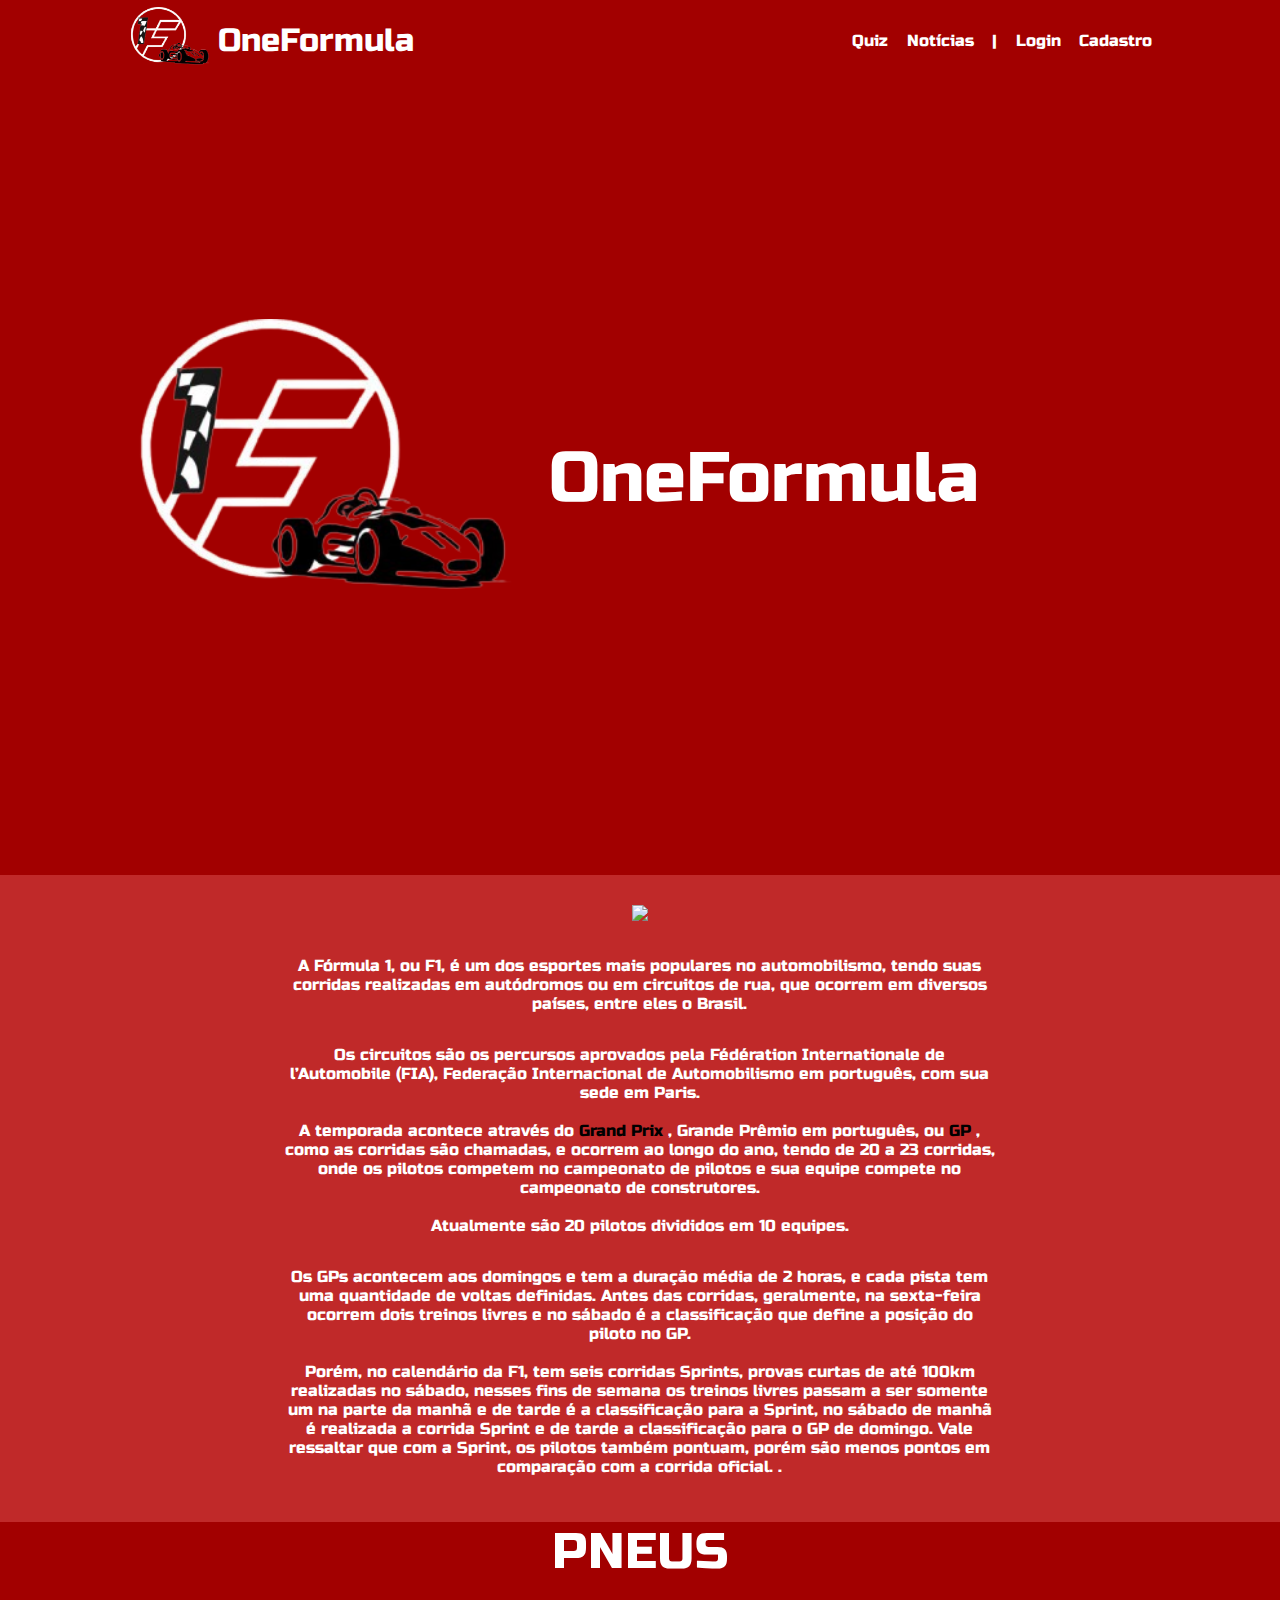
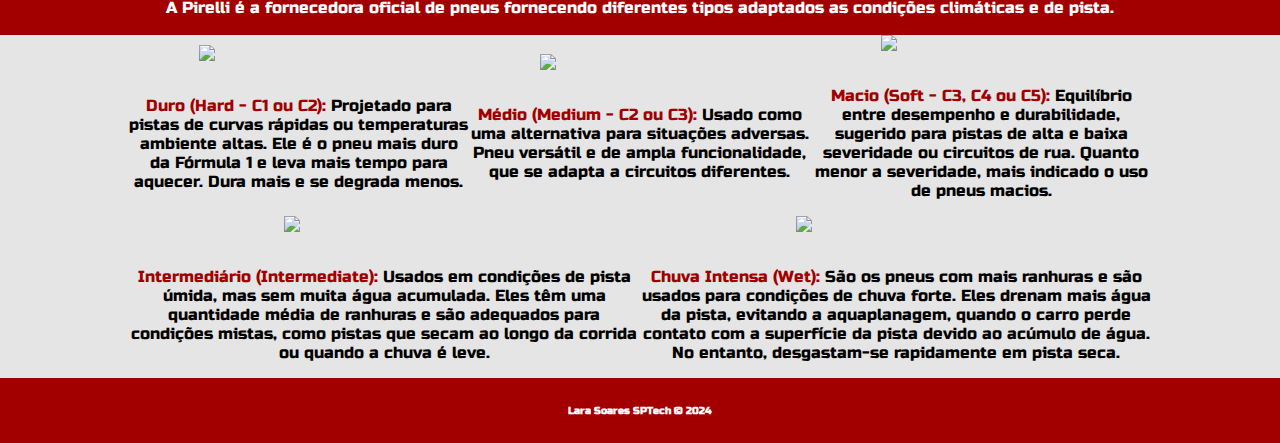
==== public/index.html @ 7b91bd4e "começo validação login/cadastro" ====
<!DOCTYPE html>
<html lang="en">

<head>
  <meta charset="UTF-8">
  <meta http-equiv="X-UA-Compatible" content="IE=edge">
  <meta name="viewport" content="width=device-width, initial-scale=1.0">

  <title>OneFormula</title>

  <link rel="stylesheet" href="css/style.css">
  <link rel="icon" href="./fotos/logo com carro.png">
</head>

<body>
  <!-- Header -->
  <div class="header">
    <div class="container">
      <div class="logo">
        <img src="./fotos/logo__3_-removebg-preview2.png" width="90px">
        <h1 class="titulo">OneFormula</h1>
      </div>
      <ul class="navbar">
        <li class="barra">
          <a href="quiz.html">Quiz</a>
        </li>
        <li>
          <a href="noticias.html">Notícias</a>
        </li>
        <li>|</li>
        <li>
          <a href="login.html">Login</a>
        </li>
        <li>
          <a href="cadastro.html">Cadastro</a>
        </li>
      </ul>
    </div>
  </div>


  <!-- Banner -->
  <div class="banner">
    <div class="container">
      <img src="./fotos/logo__3_-removebg-preview2.png" width="500px">
      <p>OneFormula</p>
    </div>
  </div>
  <!-- Primeira parte -->
  <div class="social">
    <div class="container">
      <div class="boxes">
        <img
          src="https://media.formula1.com/image/upload/f_auto,c_limit,w_195,q_auto/etc/designs/fom-website/images/f1_logo"><br>
        <div class="box">
          <div class="minibox">
          </div>
          <p>A Fórmula 1, ou F1, é um dos esportes mais populares no automobilismo, tendo suas corridas realizadas em
            autódromos ou em circuitos de rua, que ocorrem em diversos países, entre eles o Brasil. </p>
        </div>
        <div class="box">
          <div class="minibox">
          </div>
          <p>Os circuitos são os percursos aprovados pela Fédération Internationale de l’Automobile (FIA), Federação
            Internacional de Automobilismo em português, com sua sede em Paris. <br><br>
            A temporada acontece através do<span> Grand Prix</span> , Grande Prêmio em português, ou <span>GP</span> ,
            como as corridas são chamadas, e ocorrem ao longo do ano, tendo de 20 a 23 corridas, onde os pilotos
            competem no campeonato de pilotos e sua equipe compete no campeonato de construtores. <br><br> Atualmente
            são 20 pilotos divididos em 10 equipes. </p>
        </div>
        <div class="box">
          <p>Os GPs acontecem aos domingos e tem a duração média de 2 horas, e cada pista tem uma quantidade de voltas
            definidas. Antes das corridas, geralmente, na sexta-feira ocorrem dois treinos livres e no sábado é a
            classificação que define a posição do piloto no GP. <br> <br>Porém, no calendário da F1, tem seis corridas
            Sprints, provas curtas de até 100km realizadas no sábado, nesses fins de semana os treinos livres passam a
            ser somente um na parte da manhã e de tarde é a classificação para a Sprint, no sábado de manhã é realizada
            a corrida Sprint e de tarde a classificação para o GP de domingo. Vale ressaltar que com a Sprint, os
            pilotos também pontuam, porém são menos pontos em comparação com a corrida oficial. .</p>
        </div>
      </div>
    </div>
  </div>

  <!-- Barra de separação -->
  <div class="header2">
    <a>PNEUS</a>
    <p>A Pirelli é a fornecedora oficial de pneus fornecendo diferentes tipos adaptados as condições climáticas e de
      pista.</p>
  </div>

  <!-- Segunda parte pneus-->
  <div class="social2">
    <div class="container">

      <div class="box2">
        <img src="https://tyre-assets.pirelli.com/staticfolder/Tyre/resources/img/white-parentesi.png"><br>
        <p><span>Duro (Hard - C1 ou C2):</span>
          Projetado para pistas de curvas rápidas ou temperaturas ambiente altas. Ele é o pneu mais duro da Fórmula 1 e
          leva mais tempo para aquecer. Dura mais e se degrada menos. </p>
      </div>

      <div class="box2">
        <div class="minibox">
        </div>
        <img src="https://tyre-assets.pirelli.com/staticfolder/Tyre/resources/img/yellow-parentesi.png"><br>
        <p><span>Médio (Medium - C2 ou C3):</span>
          Usado como uma alternativa para situações adversas. Pneu versátil e de ampla funcionalidade, que se adapta a
          circuitos diferentes. </p>
      </div>

      <div class="box2">
        <img src="https://tyre-assets.pirelli.com/staticfolder/Tyre/resources/img/red-parentesi.png"><br>
        <p><span>Macio (Soft - C3, C4 ou C5):</span>
          Equilíbrio entre desempenho e durabilidade, sugerido para pistas de alta e baixa severidade ou circuitos de
          rua. Quanto menor a severidade, mais indicado o uso de pneus macios.</p>
      </div>

    </div>
  </div>
  </div>

  <!-- continuação pneus -->
  <div class="social2">
    <div class="container">
      <div class="box3">
        <img
          src="https://tyre-assets.pirelli.com/images/global/380/862/cinturato-green-intermediate-4505508953587.png"><br>
        <p><span>Intermediário (Intermediate):</span>
          Usados em condições de pista úmida, mas sem muita água acumulada. Eles têm uma quantidade média de ranhuras e
          são adequados para condições mistas, como pistas que secam ao longo da corrida ou quando a chuva é leve. </p>
      </div>
      <div class="box3">
        <img src="https://tyre-assets.pirelli.com/images/global/968/233/cinturato-blue-wet-4505508953865.png"><br>
        <p><span>Chuva Intensa (Wet):</span>
          São os pneus com mais ranhuras e são usados para condições de chuva forte. Eles drenam mais água da pista,
          evitando a aquaplanagem, quando o carro perde contato com a superfície da pista devido ao acúmulo de água. No
          entanto, desgastam-se rapidamente em pista seca. </p>
      </div>

    </div>
  </div>
  </div>


  <!-- Slides -->

 



    <!-- Footer -->
    <div class="footer">
      <div class="container">
        <h4>Lara Soares SPTech &copy; 2024</h4>
      </div>
    </div>

  </section>
</body>

</html>

<script>


</script>
---- public/css/style.css ----
@import url('https://fonts.googleapis.com/css2?family=Russo+One&display=swap');

body{

    margin: 0;
    padding: 0;
    font-family: Russo One;
    background-color: #A20000;
}

:root{
    --tamanho-header: 80px;
    --tamanho-banner: calc(90vh - var(--tamanho-header) + var(--tamanho-footer) - 2px);
    --tamanho-login: calc(100vh - var(--tamanho-header) - var(--tamanho-footer) - 2px);
    --tamanho-footer: 65px;
}

/* HEADER */

.header{
    height: var(--tamanho-header);
    border-bottom: 2px solid #A20000;
}

.container{
    display: flex;
    width: 80%;
    margin: auto;
    align-items: center;
}
.container .logo{
    align-self: flex-start;
    display: flex;
    align-items: center;

}

.header .container{
    justify-content:space-between;
    align-items: center;
    height: 100%;
}

.header a{
    text-decoration: none;
    color: white;
   
}

.barra {
    font-weight: 500;
    
}

.navbar {
    width: 300px;
    display: flex;
    align-items: center;
    justify-content: space-between;
    list-style: none;
    color: white;

}

.titulo {
    color: white;
    width: fit-content;
    font-weight: 400;

}


/* BANNER PRINCIPAL */

.banner {
    height: var(--tamanho-banner);
    background-image: url("../fotos/F1\ 2023\ Winners\ La\ La\ La「\ F1\ Edit\ 」.gif");
    background-size: cover;
    background-position: center;
}

.banner .container{
    justify-content:flex-start;
    align-items: center;
    height: 100%;
}

.banner .container p {
    width: 70%;
    font-size: 70px;
    justify-content: center;
    align-items: center;
    color: white;
}

.banner .container span {
    font-weight: 800;
}

/*  PRIMEIRA PARTE  */

.social {
    background-color: #c02929;
    display: flex;
    justify-content: center;
}

.social .container .boxes {
    display: flex;
    flex-direction: column;
    width: 70%;
    padding: 30px 0;
    align-items: center;
    color: white;
}

.social .container span{
    color: black

}

.box {
    display: flex;
    flex-direction: row;
    align-items: center;
    width: 100%;
    text-align: center;
}


/*  Barra de separação  */

.header2{
    height: px;
    border-bottom: 2px solid #A20000;
    background-image: url('https://i.pinimg.com/originals/b1/d0/19/b1d019e9c4352865d2963efac66d0c87.gif');
    background-repeat: no-repeat;
    background-size: cover;
    
   

}
.header2 a{
    display: flex;
    text-decoration: none;
    color: white;
    font-size: 50px;
    justify-content:center;  
}
.header2 p{
    color: white;
    display: flex;
    justify-content:center ;
}

/*  PARTE PNEUS */
.social2 {
    background-color: #e5e5e5;
    display: flex;
    justify-content: center;

}

.social2 .container2  {
    display: flex;
    justify-content: center;
    flex-direction: column;
    width: 70%;
    padding: 30px 0;
    color: white;
}


.box2 {
    display: flex;
    flex-direction: column;
    align-items: center;
    width: 100%;
    text-align:center;
    color: black;
}
.box2 span {
   color:#A20000;
}
.box2 img{
    width: 200px;
}

.box3{
    display: flex;
    flex-direction: column;
    align-items: center;
    width: 100%;
    text-align: center;
    color: black;   
}
.box3 span{
    color: #A20000;
}
.box3 img{
    width: 200px;
}



/* FOOTER */

.footer {
    background-color: #A20000;
    height: var(--tamanho-footer);
    color: #fff;
    display: flex;
    font-size: 10px;
}

.footer .container {
    justify-content: center;
    align-items: center;
}



/*  LOGIN  */

.login {
    height: var(--tamanho-login);
    color: #e5e5e5;
    background-image: url('../fotos/tifosi.jpg');
    background-repeat: no-repeat;
    background-size: cover;
}

   
.container{
    align-items:center ;
    justify-content: center;
    

}
.card{
    background-color:  #e5e5e5;
    color: #A20000	; 
    font-family: Russo One;
    padding: 20px;
    border-radius: 50px;
    width: 60vh;
    margin-bottom: 90px;
    margin-top: 90px;
    border-style: dotted;

   
}

.card h2 {
        text-align: center;
        margin-bottom: 20px;
}


.formulario{
    background-color:  #e5e5e5; 
    text-align: center;

}
 .campo {
        display: flex;
        font-size: 15px ;
        font-weight: 800;
        flex-direction: column;
        
 }
 span {
    text-align: left;
    margin-top: 10px;

}
 input {
    border-radius: 5px;
    border-color: #A20000;
    border-bottom: 2px solid #A20000;
    margin-left: 30px;
    margin-right: 30px;
    width: 80%;
    height: 25px;
    text-align: center;
    background-color: #e5e5e5;
}


.botao{
        background-color: #A20000; 
        color: #e5e5e5;
        padding: 10px ;
        border: none;
        border-radius: 5px;
        cursor: pointer;   
        width: 30%; 
        margin: 10px;
} 
.botao:hover {
    background-color:#0c8196; 
    
}

.texto-link{
    margin-top: 2%;
    font-size: 15px;
    align-self: center;
    text-decoration: none;
    color: #A20000;
 
}
a:hover{
    color:#0c8196; 
}

 /* CADASTRO  */
.cadastro {
    height: var(--tamanho-login);
    color: #e5e5e5;
    background-image: url('../fotos/fridayspa-francorchamps9-scaled-1920x1080.jpg');
    background-repeat: no-repeat;
}
.card-cadastro{
    background-color:  #e5e5e5;
    color: #A20000; 
    font-family: Russo One;
    padding: 20px;
    border-radius: 50px;
    width: 80vh;
    margin: 10px;
    border-style: dotted;

}
.card-cadastro h2 {
    text-align: center;
    margin-bottom: 20px;
  }
  /* CARD ERRO */

  .alerta_erro{
    display: flex;
    justify-content: flex-end;
  }
  
  .card_erro {
    display: none;
    background-color: #fff;
    color: #0c8196;
    width: 230px;
    position: fixed;
    border-radius: 15px;
    border: #0c8196 3px solid;
    padding: 10px;
    margin-right: 10%;
  }
  
  .card_erro #mensagem_erro{
    font-weight: 500;
    font-size: 20px;
    font-family: "Russo One";
  }

  /* BANNER NOTÍCIA */
  .banner2 {
    height: var(--tamanho-banner);
    background-image: url('https://i.pinimg.com/originals/85/02/20/8502209caddc3417e687382704c59e1c.gif');
    background-size: cover;
    background-position: center;
}

.banner2 .container p {
    width: 70%;
    font-size: 70px;
    justify-content: center;
    align-items: center;
}
.banner2 .container{
    justify-content:flex-start;
    align-items: center;
    height: 100%;
    color: white;
}

/* Noticias */


.cardn {
	background-color: #f2f2f2;
	border-radius: 10px;
	
	padding: 20px;
	margin: 20px;
	width: 500px;
	display: flex;
	flex-direction: column;
	align-items: center;
	justify-content: center;
	text-align: center;
}
.cardn a{
    cursor: pointer;
    transition: 0.4s;
}

.cardn h2 {
    font-family: 'Russo One';
	font-size: 24px;
	margin-bottom: 10px;
    color: #A20000;
}

.cardn p {
    font-family: 'Russo One';
	font-size: 18px;
	line-height: 1.5;
	margin-bottom: 20px;
    color: black;
}

.cardn img {
	width: 100%;
	height: 100%;
	margin-bottom: 20px;
}
.cardn button{
    border: none;
    border-radius: 5px;
    padding: 10px 20px;
    background-color: #A20000;
    color: white;
}

/* slider section  */
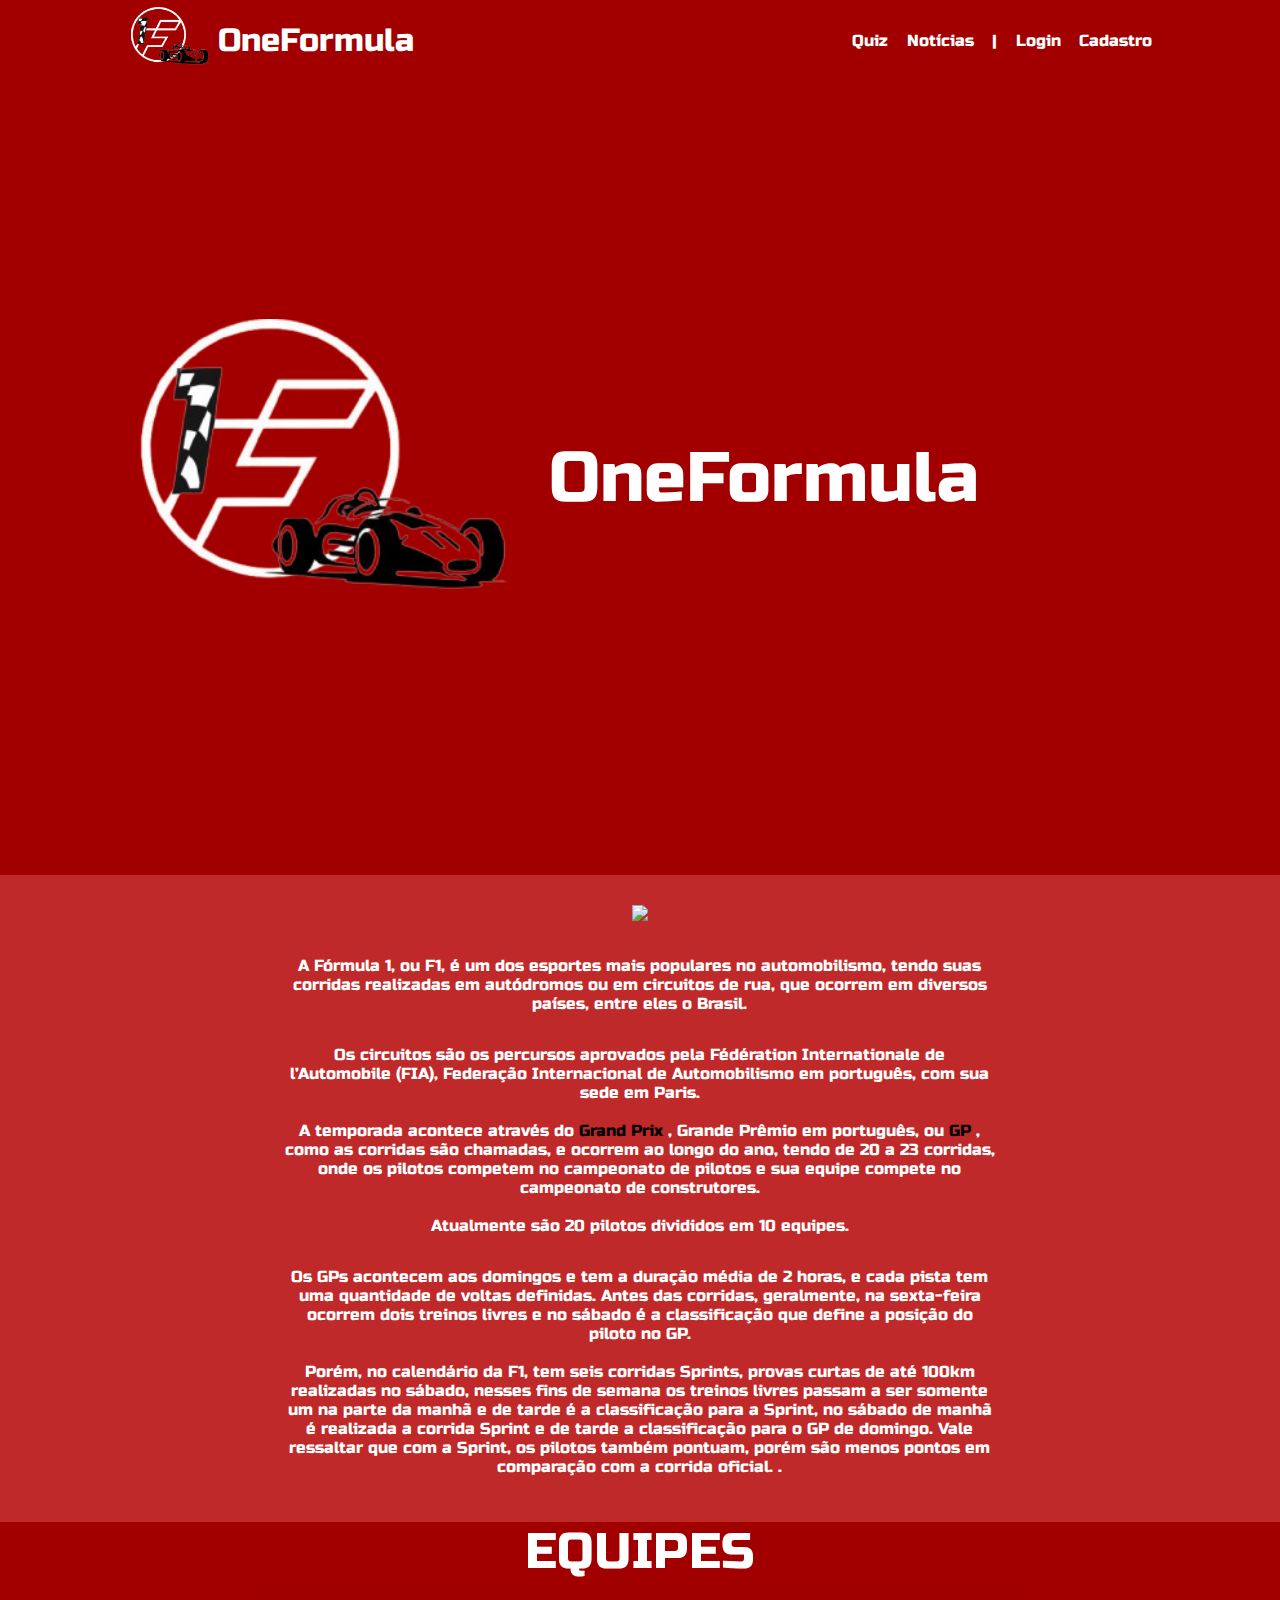
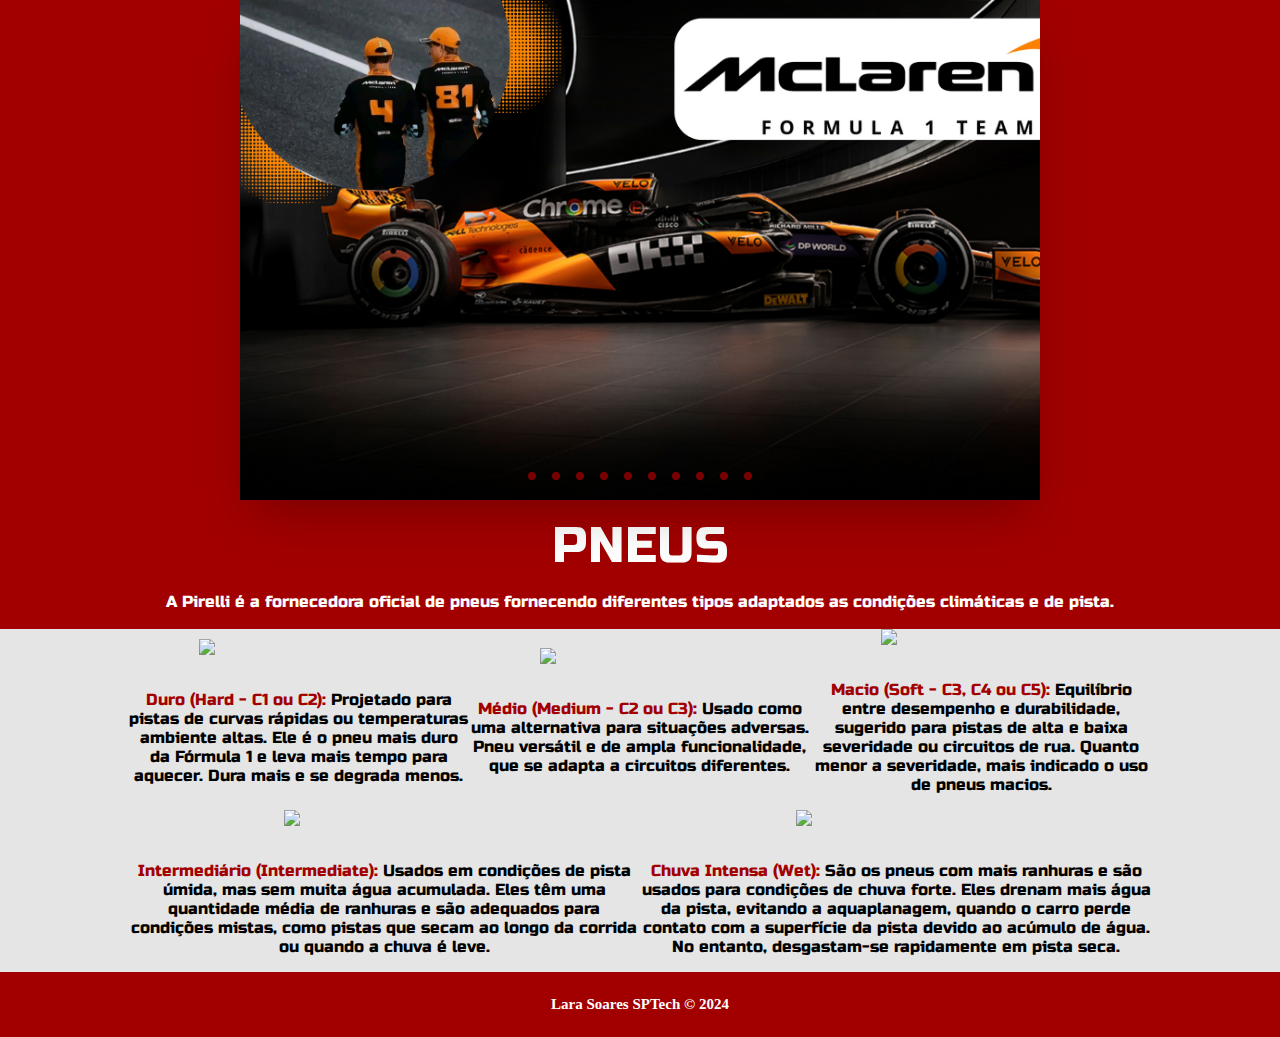
==== commit a6e7279d: "troca de sliders" ====
--- a/public/index.html
+++ b/public/index.html
@@ -80,6 +80,44 @@
       </div>
     </div>
   </div>
+  <!-- Slides -->
+  <div class="header2">
+    <a>EQUIPES</a>
+  </div>
+  
+  <section class="containers">
+    <div class="slider-wrapper">
+      <div class="slider">
+        <img id="slide-1" src="fotos/mclaren.png" >
+        <img id="slide-2" src="fotos/ferrari.png" >
+        <img id="slide-3" src="fotos/redbull.png" >
+        <img id="slide-4" src="fotos/mercedez.png" >
+        <img id="slide-5" src="fotos/aston martin.png" >
+        <img id="slide-6" src="fotos/alpine.png" >
+        <img id="slide-7" src="fotos/haas.png" >
+        <img id="slide-8" src="fotos/rb.png" >
+        <img id="slide-9" src="fotos/williams.png" >
+        <img id="slide-10" src="fotos/stake.png" >
+      </div>
+      <div class="slider-nav">
+        <a href="#slide-1"></a>
+        <a href="#slide-2"></a>
+        <a href="#slide-3"></a>
+        <a href="#slide-4"></a>
+        <a href="#slide-5"></a>
+        <a href="#slide-6"></a>
+        <a href="#slide-7"></a>
+        <a href="#slide-8"></a>
+        <a href="#slide-9"></a>
+        <a href="#slide-10"></a>
+
+      </div>
+    </div>
+  </section>
+
+
+
+  
 
   <!-- Barra de separação -->
   <div class="header2">
@@ -141,11 +179,7 @@
   </div>
   </div>
 
-
-  <!-- Slides -->
-
- 
-
+  
 
 
     <!-- Footer -->
--- a/public/css/style.css
+++ b/public/css/style.css
@@ -210,7 +210,8 @@
     height: var(--tamanho-footer);
     color: #fff;
     display: flex;
-    font-size: 10px;
+    font-size: 15px;
+    font-family: 'Times New Roman', Times, serif;
 }
 
 .footer .container {
@@ -388,9 +389,9 @@
 .cardn {
 	background-color: #f2f2f2;
 	border-radius: 10px;
-	
-	padding: 20px;
-	margin: 20px;
+	padding: 30px;
+	margin: 100px;
+    margin-left: 400px;
 	width: 500px;
 	display: flex;
 	flex-direction: column;
@@ -423,6 +424,7 @@
 	height: 100%;
 	margin-bottom: 20px;
 }
+
 .cardn button{
     border: none;
     border-radius: 5px;
@@ -432,4 +434,50 @@
 }
 
 /* slider section  */
-
+.containers{
+    padding: 1rem;
+}
+.slider-wrapper{
+    position: relative;
+    max-width: 50rem;
+    margin: 0 auto;
+ 
+}
+.slider{
+    display: flex;
+    aspect-ratio: 16/10; /*TAMANHO TOTAL*/
+    overflow-x: auto;
+    scroll-snap-type: x mandatory;
+    scroll-behavior: smooth;
+    box-shadow: 0 1.5rem 3rem -0.75rem hsla(0, 0%, 0%, 0.25);
+    overflow: hidden;
+}
+
+.slider img{
+    flex: 1 0 100%;
+    scroll-snap-align: start;
+    object-fit: cover;
+}
+/* BOTÕES */
+.slider-nav{
+    display: flex;
+    column-gap: 1rem;
+    position: absolute;
+    bottom: 1.25rem;
+    left: 50%;
+    transform: translateX(-50%);
+    z-index: 1;
+}
+.slider-nav a{
+    width: 0.5rem;
+    height: 0.5rem;
+    border-radius: 50%;
+    background-color: #A20000;
+    opacity: 0.75;
+    transition: opacity ease 250ms;
+}
+
+.slider-nav a:hover{
+    opacity: 1;
+}
+
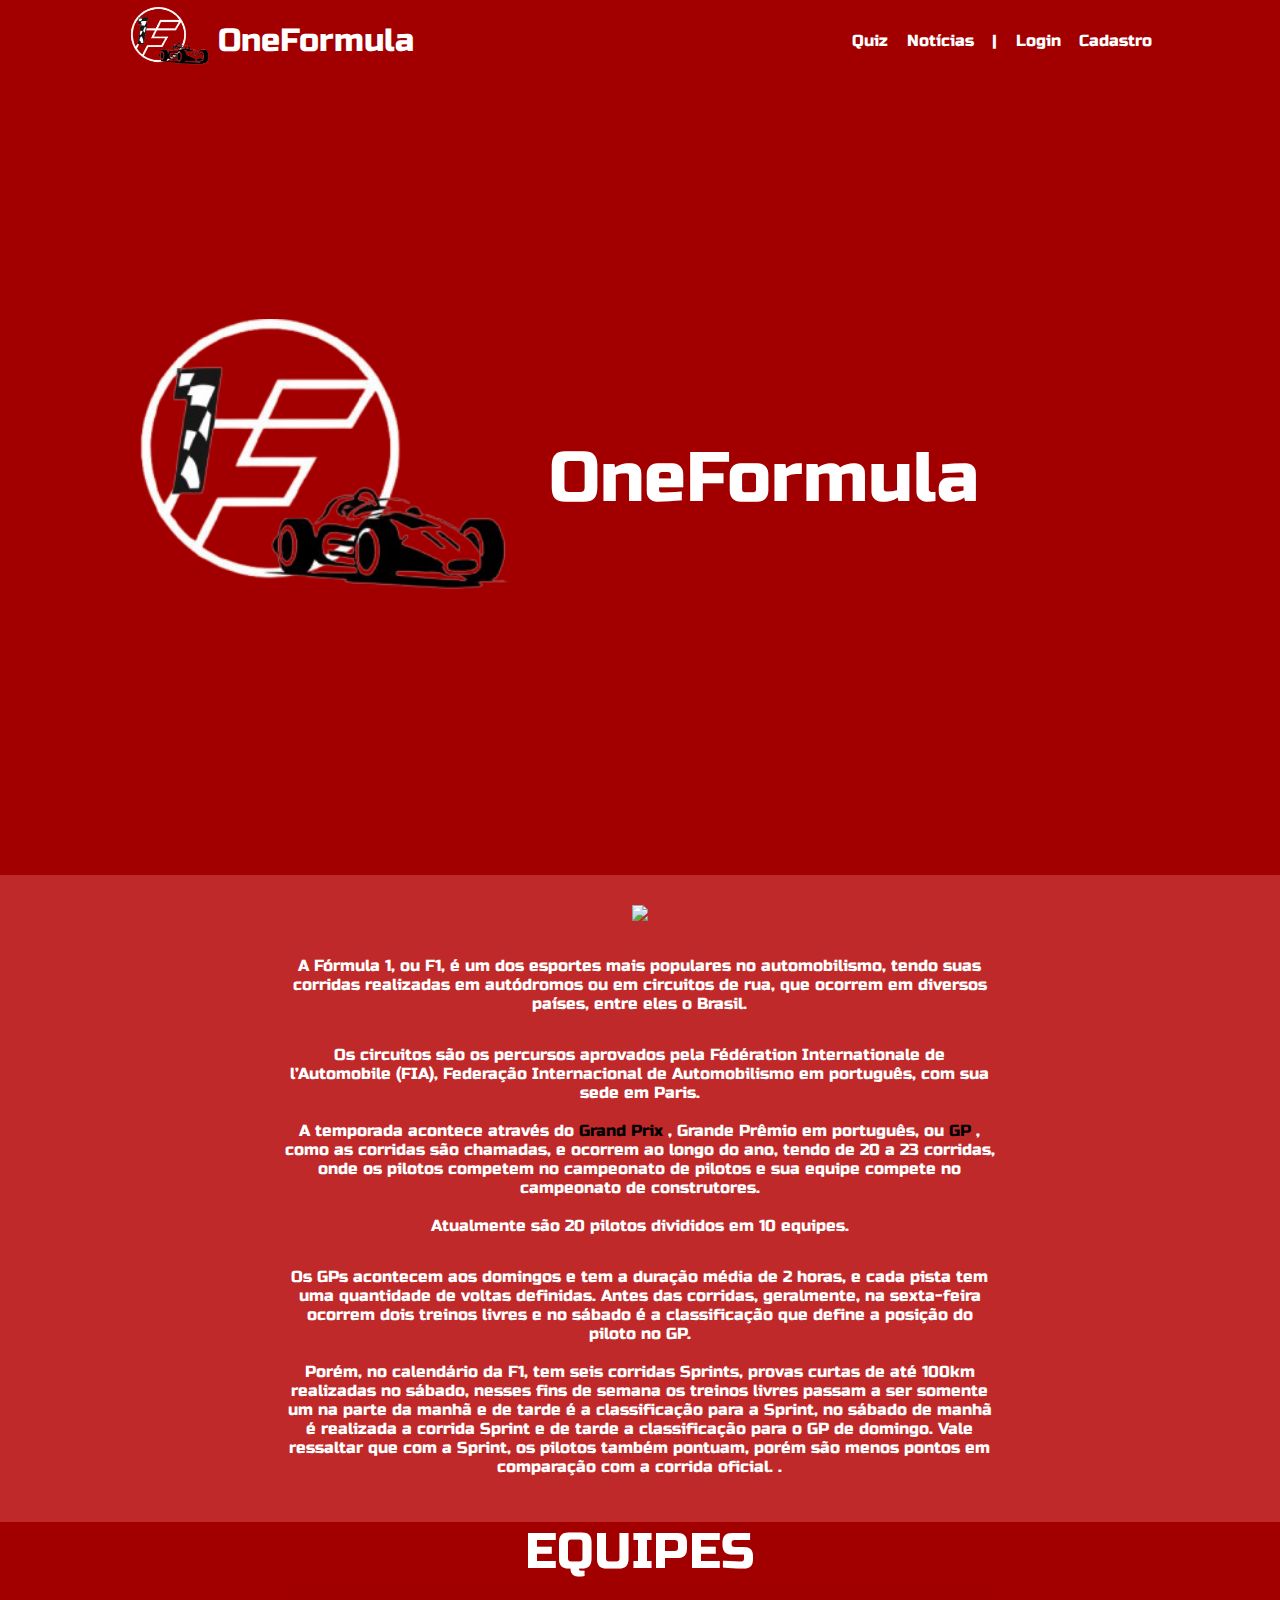
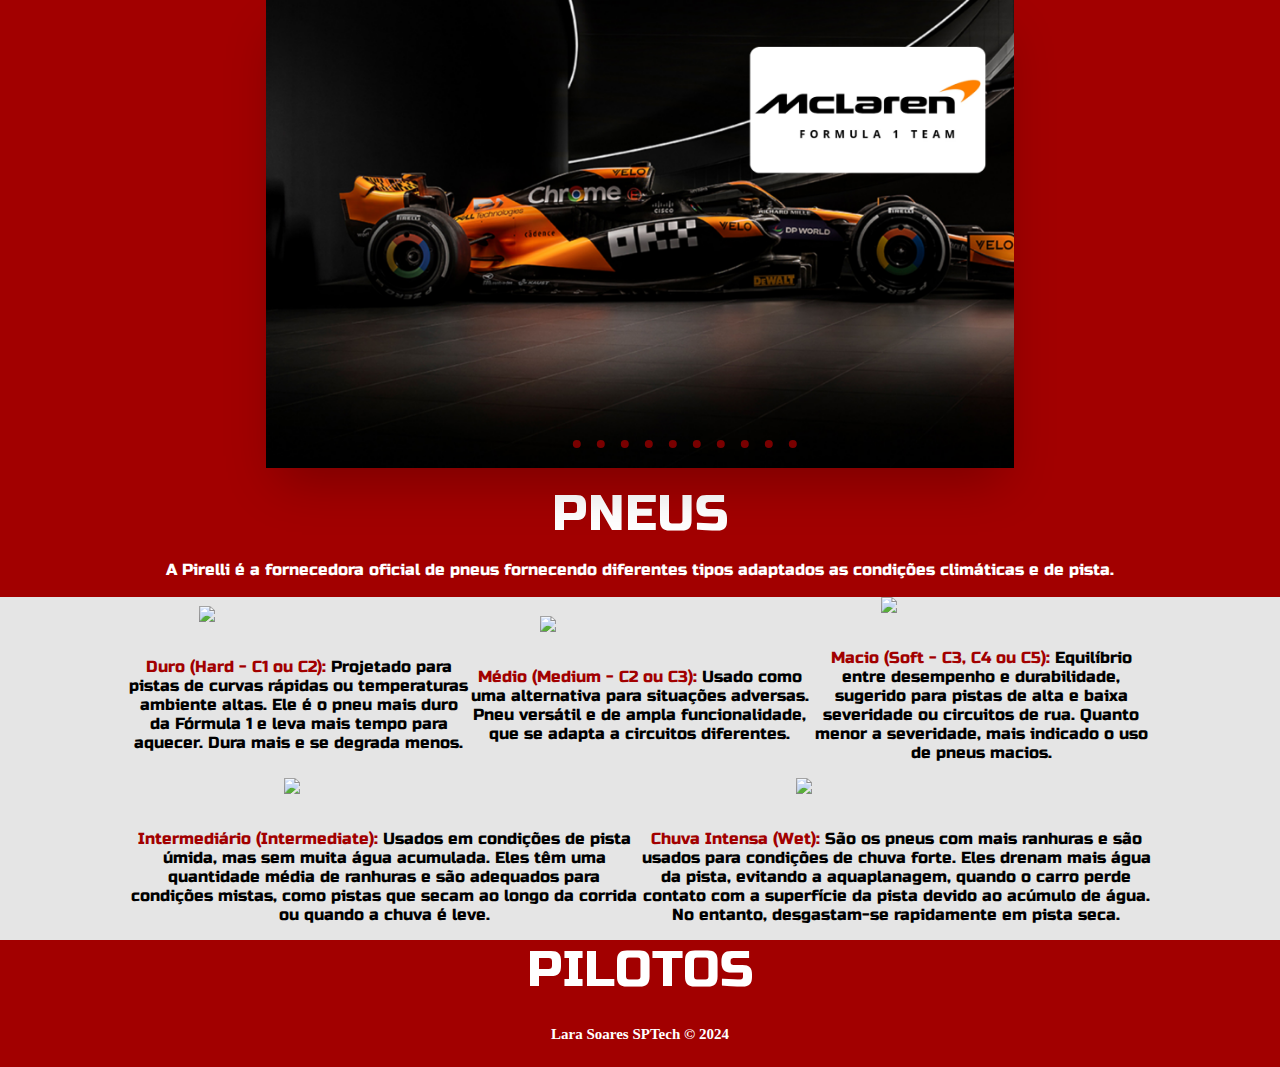
==== commit e79de35d: "mudança no slides equipe" ====
--- a/public/index.html
+++ b/public/index.html
@@ -179,6 +179,12 @@
   </div>
   </div>
 
+  <!-- EQUIPES -->
+  <div class="header2">
+    <a>PILOTOS</a>
+   
+  </div>
+
   
 
 
--- a/public/css/style.css
+++ b/public/css/style.css
@@ -437,26 +437,25 @@
 .containers{
     padding: 1rem;
 }
-.slider-wrapper{
+.slider-wrapper{ 
     position: relative;
-    max-width: 50rem;
+    width: 60%;
     margin: 0 auto;
+    
  
 }
 .slider{
     display: flex;
     aspect-ratio: 16/10; /*TAMANHO TOTAL*/
     overflow-x: auto;
-    scroll-snap-type: x mandatory;
     scroll-behavior: smooth;
     box-shadow: 0 1.5rem 3rem -0.75rem hsla(0, 0%, 0%, 0.25);
-    overflow: hidden;
+    overflow: hidden; /*esconder a barra*/
 }
 
 .slider img{
-    flex: 1 0 100%;
     scroll-snap-align: start;
-    object-fit: cover;
+    background-size: cover;
 }
 /* BOTÕES */
 .slider-nav{
@@ -465,7 +464,7 @@
     position: absolute;
     bottom: 1.25rem;
     left: 50%;
-    transform: translateX(-50%);
+    transform: translateX(-30%);
     z-index: 1;
 }
 .slider-nav a{
@@ -481,3 +480,69 @@
     opacity: 1;
 }
 
+/* QUIZ */
+.quiz{
+    background-image: url("https://media.giphy.com/media/kfMBsQsLoDK9JYE6R5/giphy.gif");
+    background-repeat: no-repeat;
+    width: 100%;
+    height: 700px;
+    background-size: cover;
+	
+}
+.quiz button{
+    background-color: #0c8196 ; 
+        color: #e5e5e5;
+        padding: 10px ;
+        border: none;
+        border-radius: 10px;
+        cursor: pointer;   
+        width: 30%; 
+        margin: 400px;
+
+}
+
+
+.flex-colunar {
+    display: flex;	
+    background-color: #e5e5e5;
+	border-radius: 10px;
+	padding: 10px;
+	align-items: center;
+	justify-content: center;
+	text-align: center;
+    margin: 300px/300px;
+    flex-direction: column;
+   
+}
+
+.flex-colunar width-fit-content border-primary{
+    display: flex;
+  align-items: center;
+  justify-content: center;
+}
+
+.width-fit-content {
+    width: fit-content;
+    
+}
+
+.padding-8 {
+    padding: 8px;
+
+}
+/* acertou */
+.text-success-with-bg {
+    color: rgb(6, 92, 6);
+    background-color: LimeGreen;
+}
+/* Quantas acertou */
+.text-warning-with-bg {
+    color: #A20000;
+    background-color:#FFA500 ;
+}
+/* errou */
+.text-danger-with-bg {
+    color: rgb(145, 12, 12);
+    background-color: 	#FF6347	;
+}
+
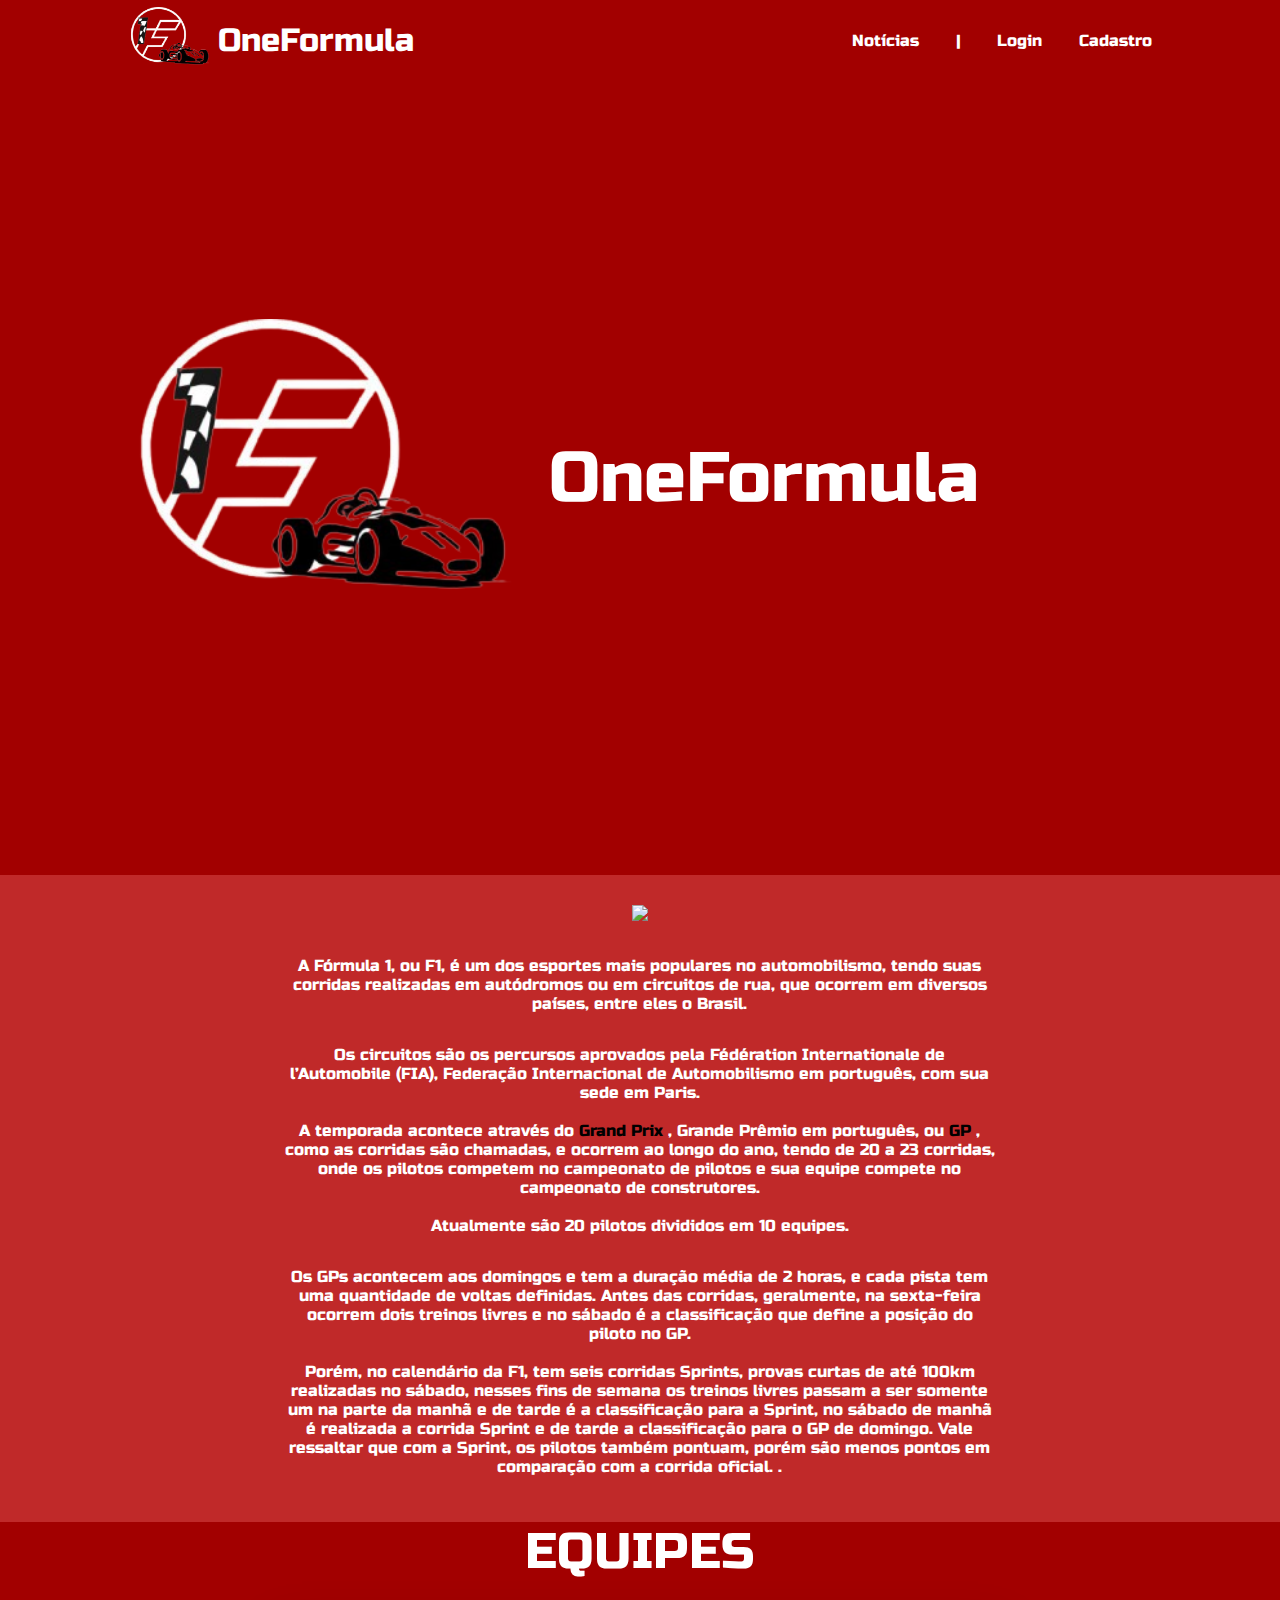
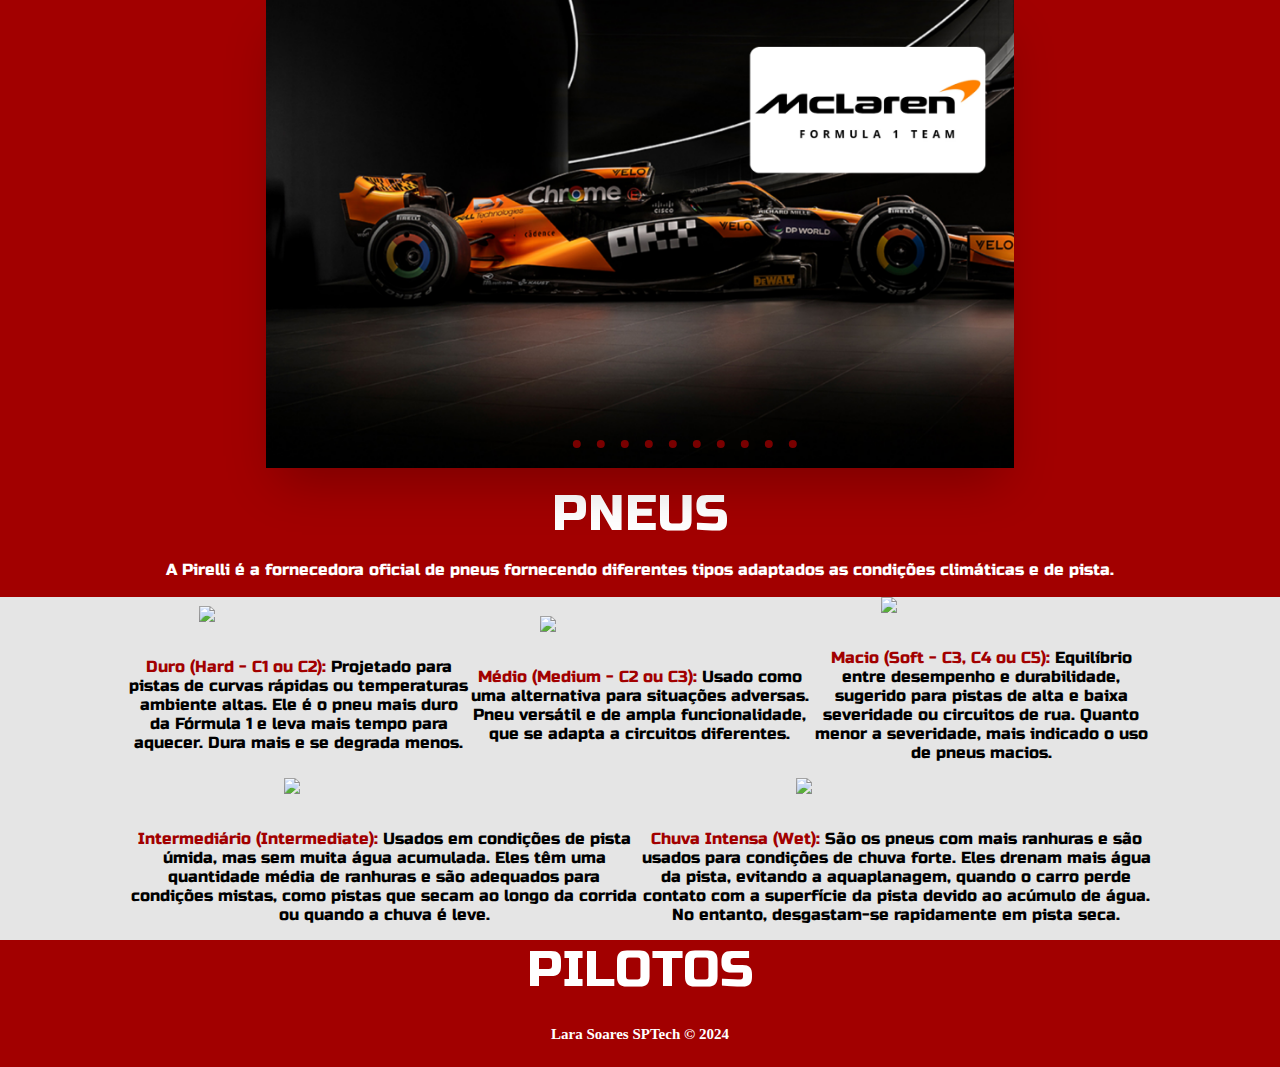
==== commit 6b02be45: "dashboard" ====
--- a/public/index.html
+++ b/public/index.html
@@ -21,9 +21,6 @@
         <h1 class="titulo">OneFormula</h1>
       </div>
       <ul class="navbar">
-        <li class="barra">
-          <a href="quiz.html">Quiz</a>
-        </li>
         <li>
           <a href="noticias.html">Notícias</a>
         </li>
--- a/public/css/style.css
+++ b/public/css/style.css
@@ -201,6 +201,12 @@
     width: 200px;
 }
 
+.pontuacaoEJogo {
+    display: flex;
+    flex-direction: column;
+    justify-content: center;
+    align-items: center;
+}
 
 
 /* FOOTER */
@@ -391,7 +397,7 @@
 	border-radius: 10px;
 	padding: 30px;
 	margin: 100px;
-    margin-left: 400px;
+    margin-left: 200px;
 	width: 500px;
 	display: flex;
 	flex-direction: column;
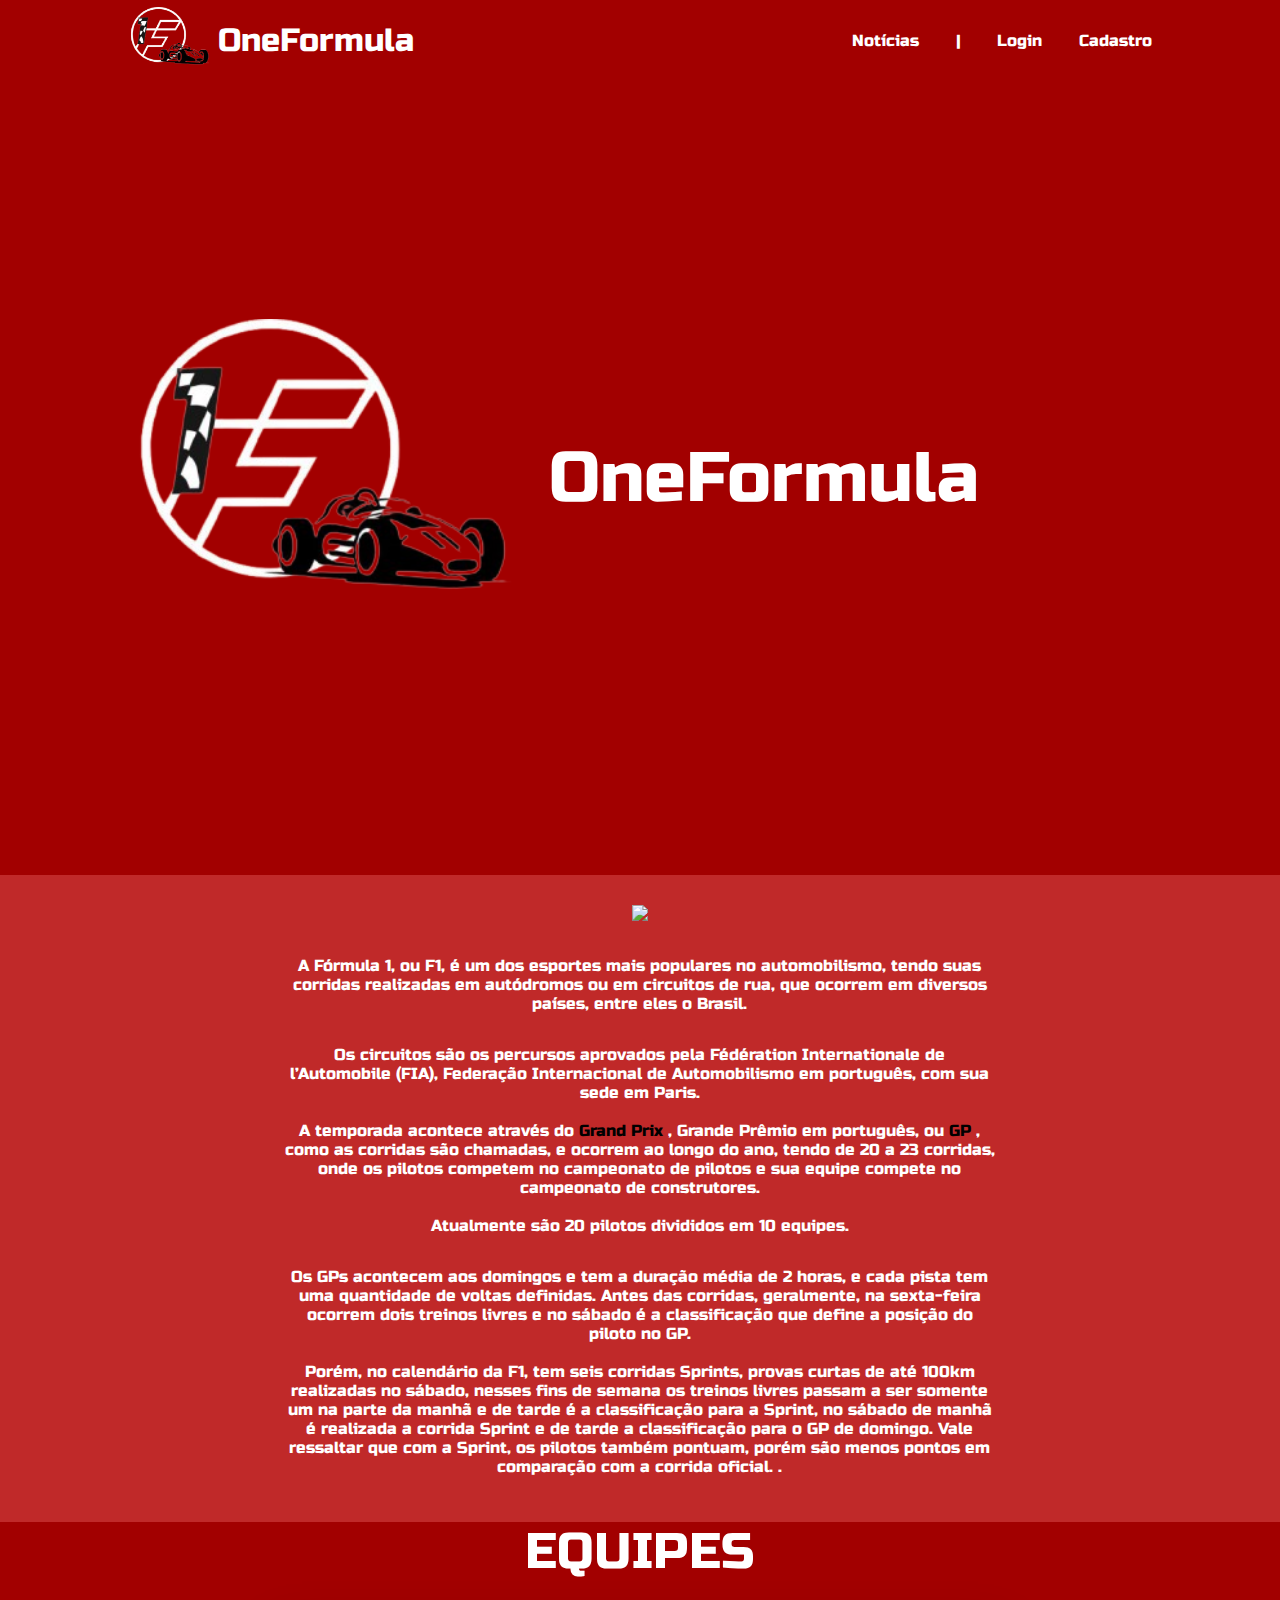
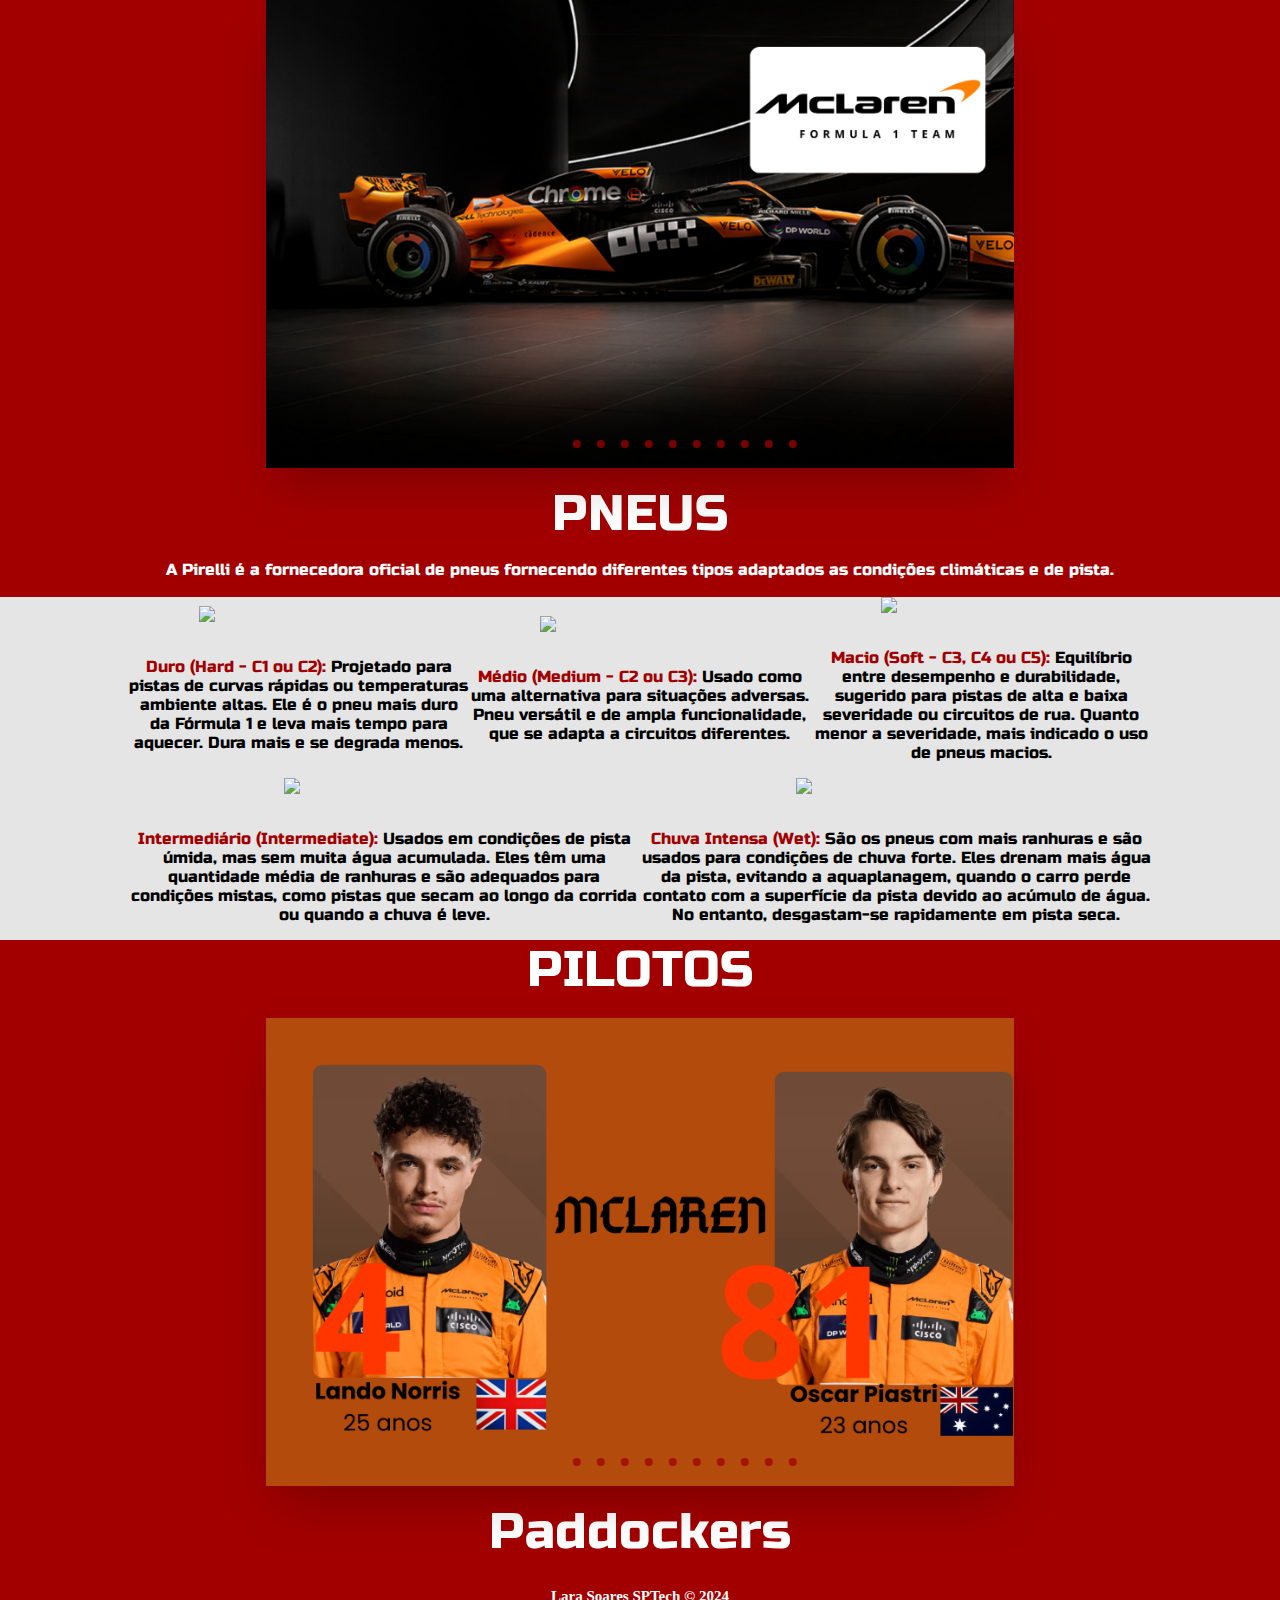
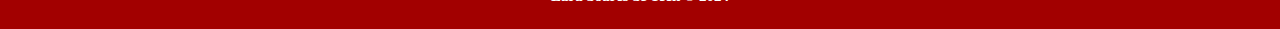
==== commit 4baecf86: "sliders pilotos" ====
--- a/public/index.html
+++ b/public/index.html
@@ -179,10 +179,42 @@
   <!-- EQUIPES -->
   <div class="header2">
     <a>PILOTOS</a>
-   
-  </div>
-
-  
+  </div>
+
+  <section class="containers">
+    <div class="slider-wrapper">
+      <div class="slider">
+        <img id="slide-11" src="fotos/MCLARENp.png" >
+        <img id="slide-12" src="fotos/FERRARIp.png" >
+        <img id="slide-13" src="fotos/REDBULLp.png" >
+        <img id="slide-14" src="fotos/MERCEDEZp.png" >
+        <img id="slide-15" src="fotos/ASTONMARTINp.png" >
+        <img id="slide-16" src="fotos/ALPINEp.png" >
+        <img id="slide-17" src="fotos/HASSp.png" >
+        <img id="slide-18" src="fotos/RBp.png" >
+        <img id="slide-19" src="fotos/WILLIAMSp.png" >
+        <img id="slide-20" src="fotos/SAUBERp.png" >
+      </div>
+      <div class="slider-nav">
+        <a href="#slide-11"></a>
+        <a href="#slide-12"></a>
+        <a href="#slide-13"></a>
+        <a href="#slide-14"></a>
+        <a href="#slide-15"></a>
+        <a href="#slide-16"></a>
+        <a href="#slide-17"></a>
+        <a href="#slide-18"></a>
+        <a href="#slide-19"></a>
+        <a href="#slide-20"></a>
+
+      </div>
+    </div>
+  </section>
+
+  <div class="header2">
+    <a>Paddockers</a>
+  </div>
+
 
 
     <!-- Footer -->
--- a/public/css/style.css
+++ b/public/css/style.css
@@ -443,13 +443,13 @@
 .containers{
     padding: 1rem;
 }
+
 .slider-wrapper{ 
     position: relative;
     width: 60%;
-    margin: 0 auto;
-    
- 
-}
+    margin: 0 auto
+}
+
 .slider{
     display: flex;
     aspect-ratio: 16/10; /*TAMANHO TOTAL*/
@@ -463,6 +463,7 @@
     scroll-snap-align: start;
     background-size: cover;
 }
+
 /* BOTÕES */
 .slider-nav{
     display: flex;
@@ -473,6 +474,7 @@
     transform: translateX(-30%);
     z-index: 1;
 }
+
 .slider-nav a{
     width: 0.5rem;
     height: 0.5rem;
@@ -482,9 +484,12 @@
     transition: opacity ease 250ms;
 }
 
+
 .slider-nav a:hover{
     opacity: 1;
 }
+
+
 
 /* QUIZ */
 .quiz{
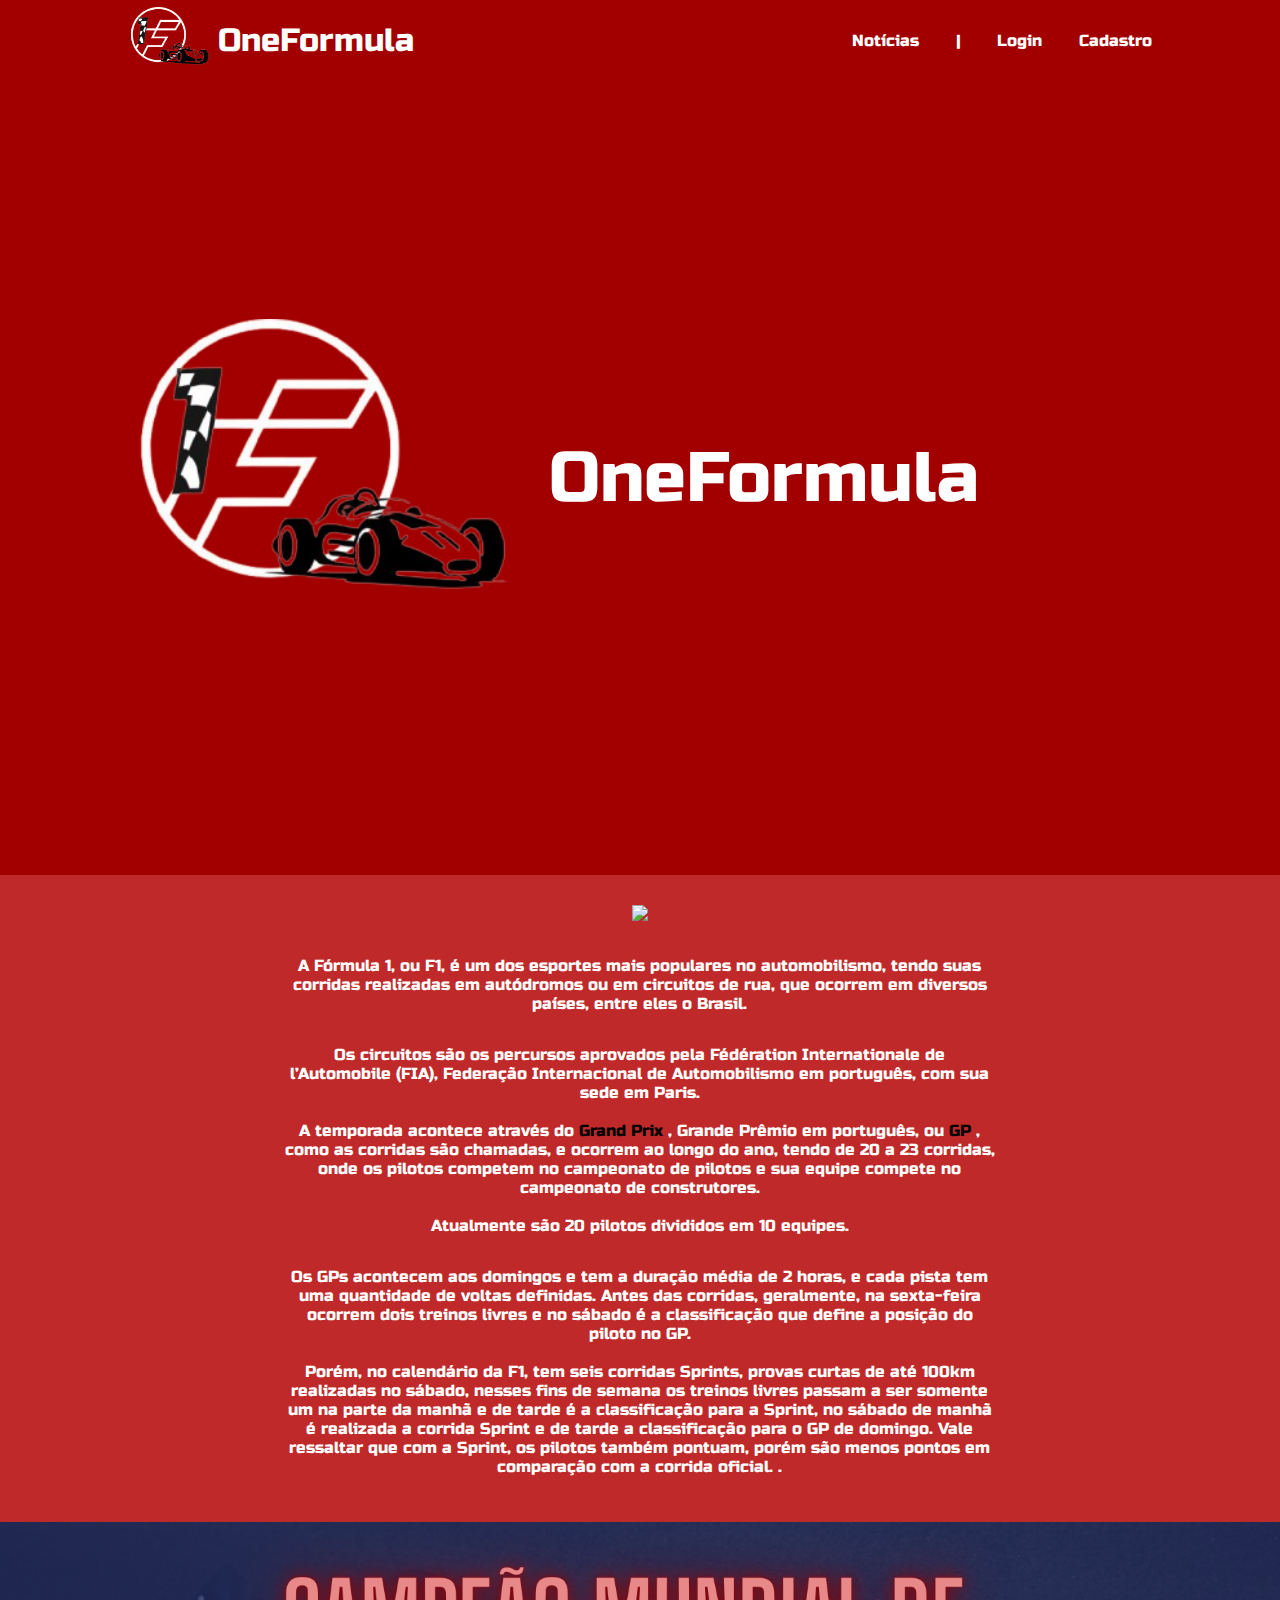
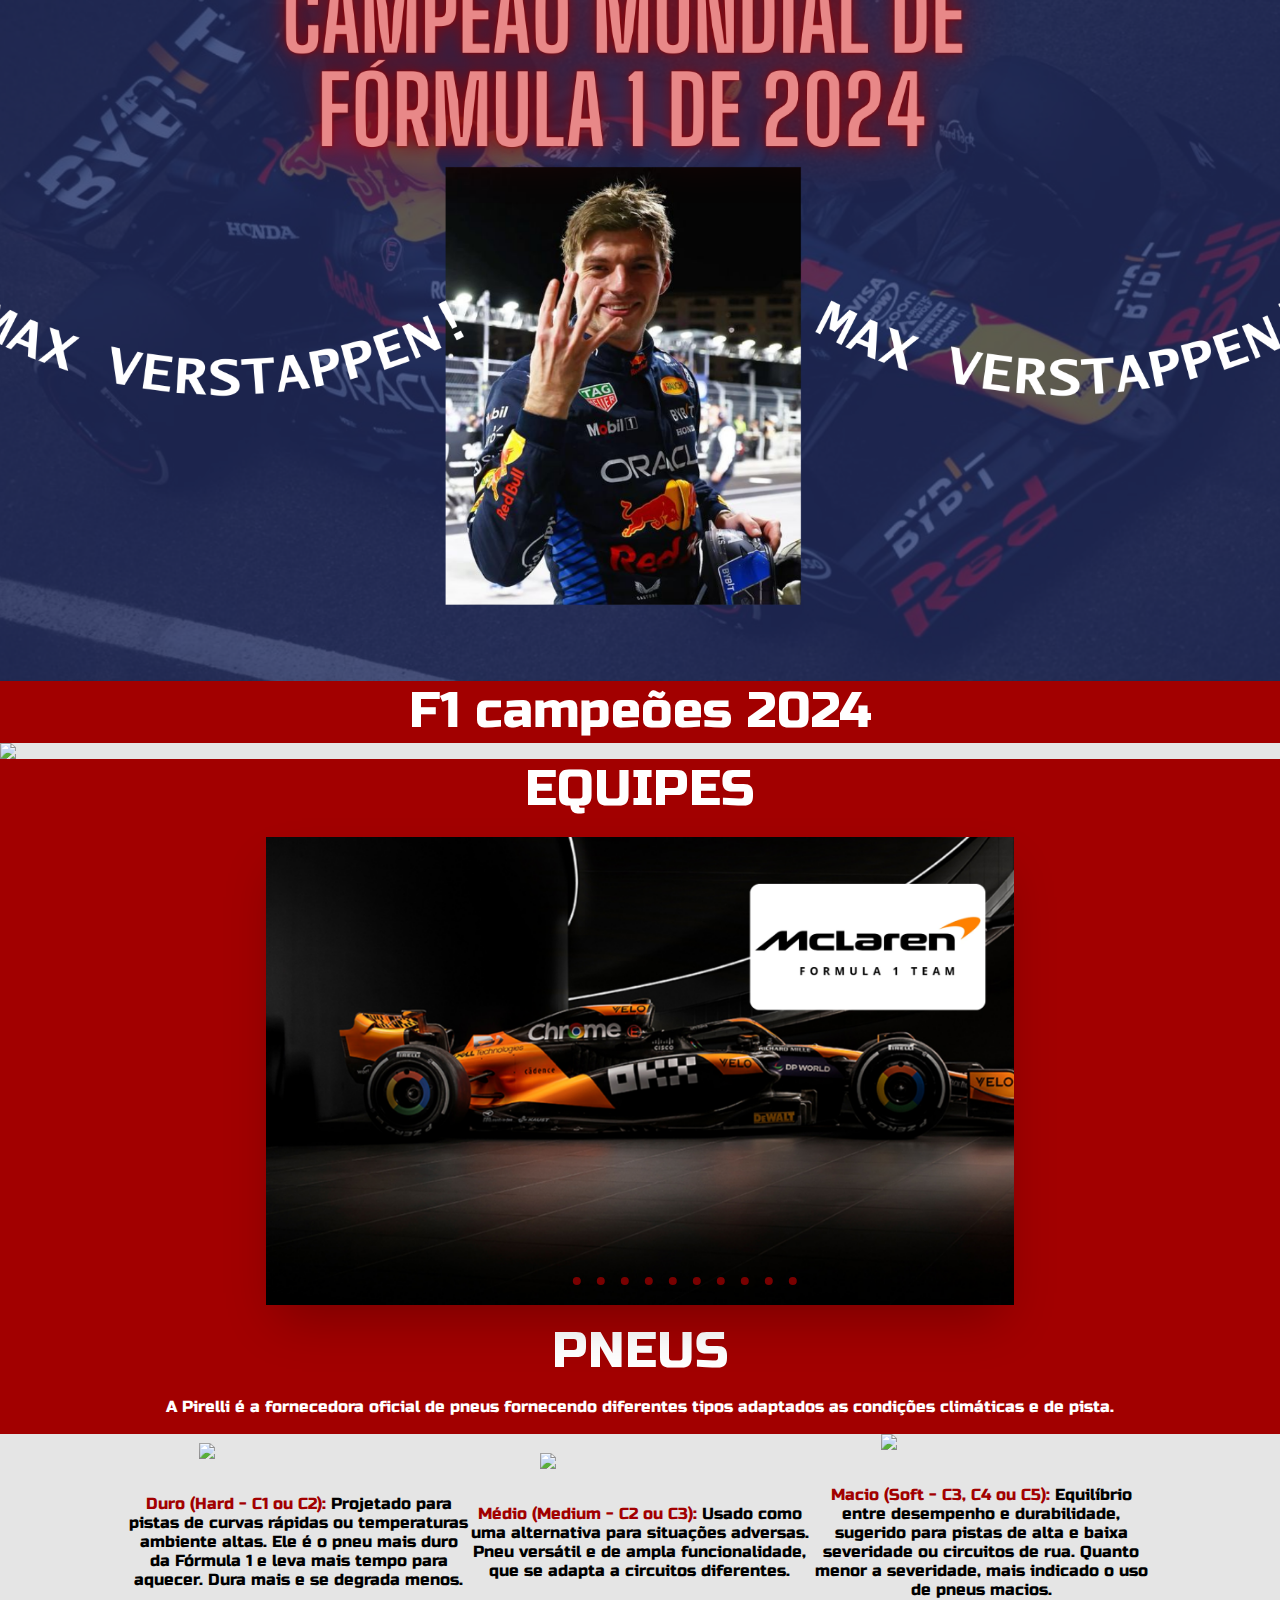
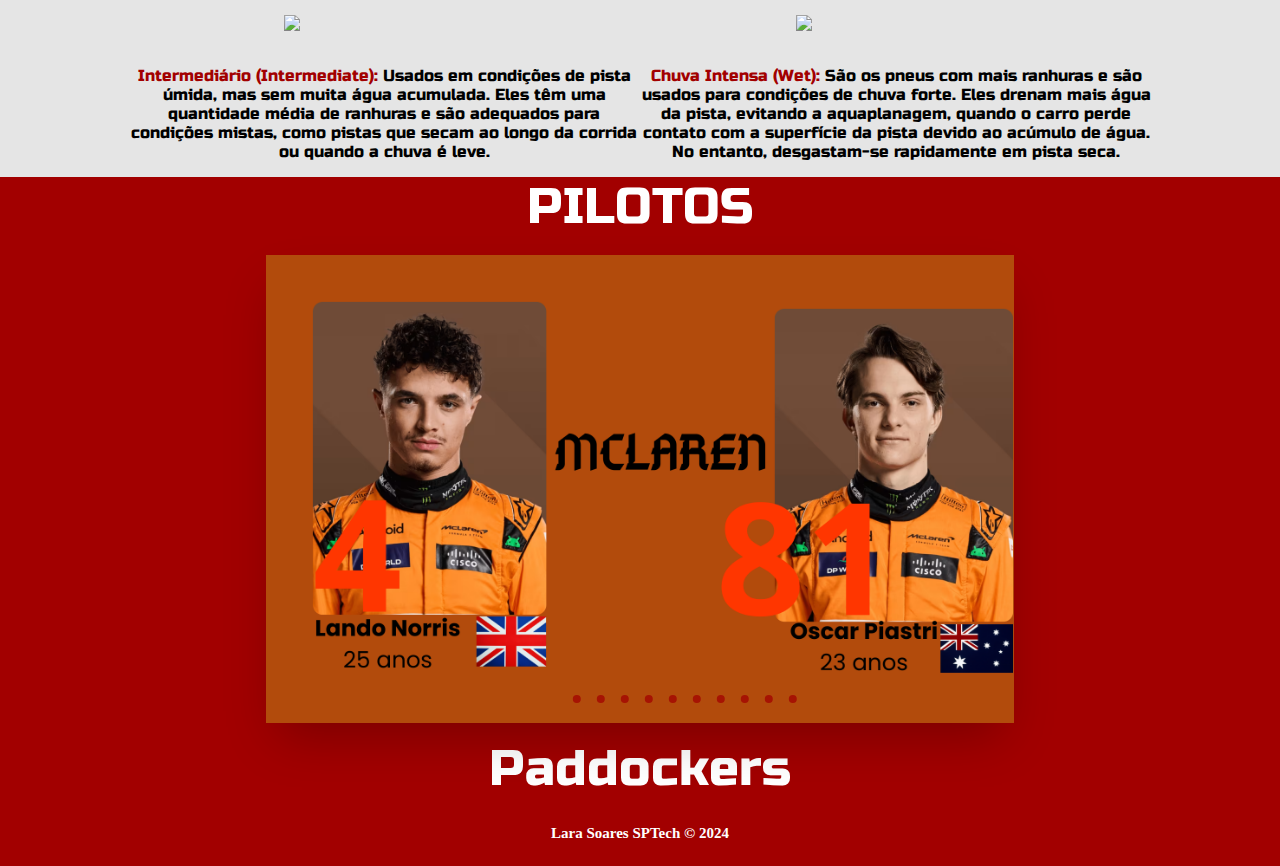
==== commit 395beb4f: "banner com os campeões de 2024" ====
--- a/public/index.html
+++ b/public/index.html
@@ -39,10 +39,11 @@
   <!-- Banner -->
   <div class="banner">
     <div class="container">
-      <img src="./fotos/logo__3_-removebg-preview2.png" width="500px">
+      <img src="./fotos/logo__3_-removebg-preview2.png">
       <p>OneFormula</p>
     </div>
   </div>
+
   <!-- Primeira parte -->
   <div class="social">
     <div class="container">
@@ -77,6 +78,22 @@
       </div>
     </div>
   </div>
+
+  <!--vencedores 2024 31/12-->
+  <div class="social2">
+    <img src="./fotos/Max.png"/>
+  </div>
+
+  <div class="header2">
+    <a>F1 campeões 2024</a>
+  </div>
+
+  <div class="social2">
+    <img src="./fotos/EQUIPE.png"/>
+  </div>
+
+
+
   <!-- Slides -->
   <div class="header2">
     <a>EQUIPES</a>
@@ -112,10 +129,6 @@
     </div>
   </section>
 
-
-
-  
-
   <!-- Barra de separação -->
   <div class="header2">
     <a>PNEUS</a>
@@ -226,10 +239,5 @@
 
   </section>
 </body>
-
 </html>
 
-<script>
-
-
-</script>--- a/public/css/style.css
+++ b/public/css/style.css
@@ -95,6 +95,18 @@
 
 .banner .container span {
     font-weight: 800;
+}
+
+.banner .container img{
+    display: flex;
+    width: 500px;
+}
+
+/*imagem dos vencedores de 2024  31/12*/
+
+.social2 img{
+    display: flex;
+    width: 1349px;  
 }
 
 /*  PRIMEIRA PARTE  */
@@ -201,13 +213,6 @@
     width: 200px;
 }
 
-.pontuacaoEJogo {
-    display: flex;
-    flex-direction: column;
-    justify-content: center;
-    align-items: center;
-}
-
 
 /* FOOTER */
 
@@ -235,6 +240,7 @@
     background-image: url('../fotos/tifosi.jpg');
     background-repeat: no-repeat;
     background-size: cover;
+    padding: 50px;
 }
 
    
@@ -327,6 +333,7 @@
     color: #e5e5e5;
     background-image: url('../fotos/fridayspa-francorchamps9-scaled-1920x1080.jpg');
     background-repeat: no-repeat;
+
 }
 .card-cadastro{
     background-color:  #e5e5e5;
@@ -334,7 +341,7 @@
     font-family: Russo One;
     padding: 20px;
     border-radius: 50px;
-    width: 80vh;
+    width: 70vh;
     margin: 10px;
     border-style: dotted;
 
@@ -391,13 +398,13 @@
 
 /* Noticias */
 
-
 .cardn {
 	background-color: #f2f2f2;
 	border-radius: 10px;
 	padding: 30px;
+    /* mudando o tamanho da margin para os cars ficarem proporcionalmente iguais 31/12*/
 	margin: 100px;
-    margin-left: 200px;
+    margin-left: 100px;
 	width: 500px;
 	display: flex;
 	flex-direction: column;
@@ -405,6 +412,13 @@
 	justify-content: center;
 	text-align: center;
 }
+/*class criada para estilizar os cards um ao lado do outro 31/12*/
+.card-n{
+    display: flex;
+    align-items: center;
+	justify-content: center;
+}
+
 .cardn a{
     cursor: pointer;
     transition: 0.4s;
@@ -427,7 +441,7 @@
 
 .cardn img {
 	width: 100%;
-	height: 100%;
+	height: 50%;
 	margin-bottom: 20px;
 }
 
@@ -452,8 +466,7 @@
 
 .slider{
     display: flex;
-    aspect-ratio: 16/10; /*TAMANHO TOTAL*/
-    overflow-x: auto;
+    aspect-ratio: 16/10; /*TAMANHO TOTAL largura/altura */
     scroll-behavior: smooth;
     box-shadow: 0 1.5rem 3rem -0.75rem hsla(0, 0%, 0%, 0.25);
     overflow: hidden; /*esconder a barra*/
@@ -471,8 +484,8 @@
     position: absolute;
     bottom: 1.25rem;
     left: 50%;
-    transform: translateX(-30%);
-    z-index: 1;
+    transform: translateX(-30%);/* levemente  para a esquerda e que altera posição*/
+    z-index: 1; /* botões acima das imagens*/
 }
 
 .slider-nav a{
@@ -483,12 +496,6 @@
     opacity: 0.75;
     transition: opacity ease 250ms;
 }
-
-
-.slider-nav a:hover{
-    opacity: 1;
-}
-
 
 
 /* QUIZ */
@@ -554,6 +561,13 @@
 /* errou */
 .text-danger-with-bg {
     color: rgb(145, 12, 12);
-    background-color: 	#FF6347	;
-}
-
+    background-color: 	#FF6347;
+}
+
+.pontuacaoEJogo {
+    display: flex;
+    flex-direction: column;
+    justify-content: center;
+    align-items: center;
+}
+
